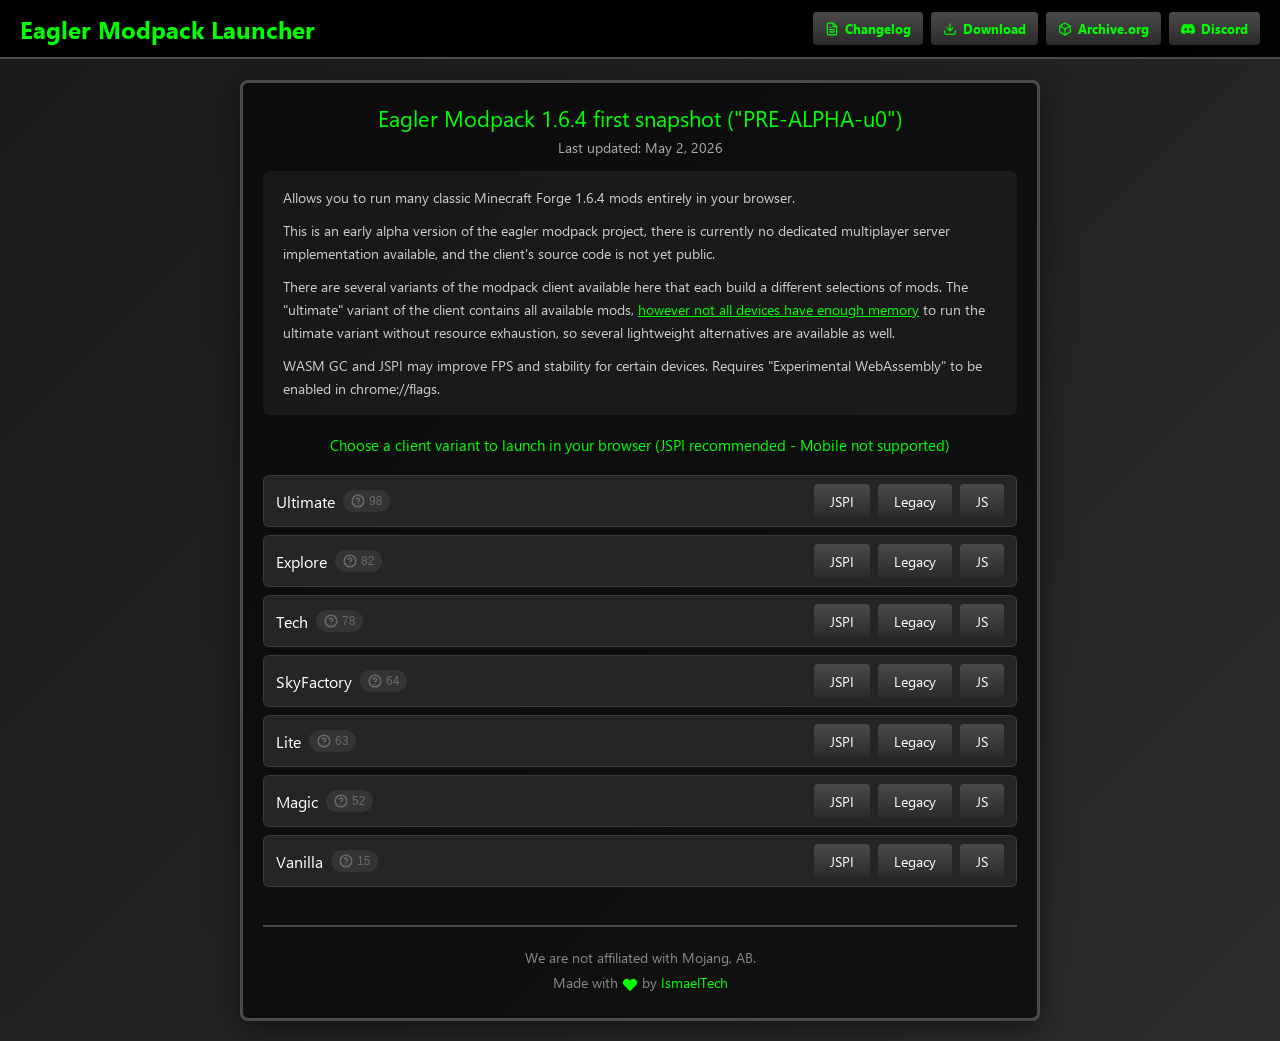
==== index.html @ 1597d07d "Open source release: refreshed UI copy, multi-gateway IPFS preloader, network-first SW, shared CSS v" ====
<!doctype html>
<html lang="en">
  <head>
    <meta charset="UTF-8" />
    <meta name="viewport" content="width=device-width, initial-scale=1.0" />
    <title>Eagler Modpack Launcher</title>
    <meta
      name="description"
      content="Play Minecraft Forge 1.6.4 modpacks in your browser with 40+ mods."
    />
    <meta
      name="keywords"
      content="eagler modpack, minecraft modpack browser, minecraft 1.6.4 mods, eaglercraft mods, forge 1.6.4 browser, buildcraft browser, industrialcraft browser, thaumcraft browser, tinkers construct browser, minecraft mods online, play minecraft mods free, browser minecraft modpack, eaglercraft modded, minecraft forge browser, modded minecraft no download, eaglercraft buildcraft, eaglercraft industrialcraft, eaglercraft thaumcraft, eaglercraft galacticraft, minecraft tekkit browser, ftb browser, feed the beast browser, modded eaglercraft, eagler mods, eaglercraft forge mods, play mods in browser, browser forge minecraft, wasm minecraft mods, eaglercraft wasm, minecraft modpack launcher, free modded minecraft, unblocked minecraft mods, school minecraft mods"
    />
    <meta name="author" content="IsmaelTech" />
    <meta name="robots" content="index, follow, noarchive" />
    <meta property="og:title" content="Eagler Modpack Launcher" />
    <meta property="og:locale" content="en-US" />
    <meta property="og:type" content="website" />
    <meta property="og:url" content="https://egmp.pages.dev/" />
    <meta
      property="og:image"
      content="https://egmp.pages.dev/img/preview.png"
    />
    <meta property="og:logo" content="https://egmp.pages.dev/data/logo.png" />
    <meta
      property="og:description"
      content="Play classic Minecraft Forge 1.6.4 modpacks in your browser with mods like BuildCraft, IndustrialCraft 2, Thaumcraft, Tinkers' Construct, and 40+ more."
    />
    <meta name="twitter:card" content="summary_large_image" />
    <meta name="twitter:title" content="Eagler Modpack Launcher" />
    <meta
      name="twitter:description"
      content="Play modded Minecraft 1.6.4 with 40+ Forge mods in your browser. No download required."
    />
    <meta
      name="twitter:image"
      content="https://egmp.pages.dev/img/preview.png"
    />
    <meta name="theme-color" content="#4ade80" />

    <!-- favicons -->
    <link rel="icon" type="image/png" href="/favicon-96x96.png" sizes="96x96" />
    <link rel="icon" type="image/svg+xml" href="/favicon.svg" />
    <link rel="shortcut icon" href="/favicon.ico" />
    <link rel="apple-touch-icon" sizes="180x180" href="/apple-touch-icon.png" />
    <meta name="apple-mobile-web-app-title" content="EgMp" />
    <link rel="manifest" href="/site.webmanifest" />

    <link rel="canonical" href="https://egmp.pages.dev/" />

    <link
      rel="preload"
      href="data/segoe-ui-normal.woff2"
      as="font"
      type="font/woff2"
      crossorigin
    />
    <link
      rel="preload"
      href="data/segoe-ui-bold.woff2"
      as="font"
      type="font/woff2"
      crossorigin
    />
    <link rel="stylesheet" href="data/style.css" />
    <link rel="stylesheet" href="data/layout.css" />
    <link rel="stylesheet" href="data/components.css" />
  </head>
  <body>
    <nav class="top-nav" aria-label="Main navigation">
      <button
        class="header-title header-home-link"
        onclick="window.location.hash = ''"
        aria-label="Go to homepage"
      >
        Eagler Modpack Launcher
      </button>
      <div class="top-nav-links">
        <a href="#/Y2hhbmdlbG9n" class="top-link">
          <svg
            xmlns="http://www.w3.org/2000/svg"
            width="16"
            height="16"
            viewBox="0 0 24 24"
            fill="none"
            stroke="currentColor"
            stroke-width="2"
            stroke-linecap="round"
            stroke-linejoin="round"
          >
            <path
              d="M14 2H6a2 2 0 0 0-2 2v16a2 2 0 0 0 2 2h12a2 2 0 0 0 2-2V8z"
            ></path>
            <polyline points="14 2 14 8 20 8"></polyline>
            <line x1="16" y1="13" x2="8" y2="13"></line>
            <line x1="16" y1="17" x2="8" y2="17"></line>
            <polyline points="10 9 9 9 8 9"></polyline>
          </svg>
          Changelog
        </a>
        <a href="#/ZG93bmxvYWRz" class="top-link">
          <svg
            xmlns="http://www.w3.org/2000/svg"
            width="16"
            height="16"
            viewBox="0 0 24 24"
            fill="none"
            stroke="currentColor"
            stroke-width="2"
            stroke-linecap="round"
            stroke-linejoin="round"
          >
            <path d="M21 15v4a2 2 0 0 1-2 2H5a2 2 0 0 1-2-2v-4"></path>
            <polyline points="7 10 12 15 17 10"></polyline>
            <line x1="12" y1="15" x2="12" y2="3"></line>
          </svg>
          Download
        </a>
        <a
          href="https://archive.org/details/eagler-modpack-1.6.4-first-snapshot"
          class="top-link"
          target="_blank"
          rel="noopener noreferrer"
        >
          <svg
            xmlns="http://www.w3.org/2000/svg"
            width="16"
            height="16"
            viewBox="0 0 24 24"
            fill="none"
            stroke="currentColor"
            stroke-width="2"
            stroke-linecap="round"
            stroke-linejoin="round"
          >
            <path
              d="M21 16V8a2 2 0 0 0-1-1.73l-7-4a2 2 0 0 0-2 0l-7 4A2 2 0 0 0 3 8v8a2 2 0 0 0 1 1.73l7 4a2 2 0 0 0 2 0l7-4A2 2 0 0 0 21 16z"
            ></path>
            <polyline points="3.27 6.96 12 12.01 20.73 6.96"></polyline>
            <line x1="12" y1="22.08" x2="12" y2="12"></line>
          </svg>
          Archive.org
        </a>
        <a
          href="https://discord.com/invite/gNgrNhrQYU"
          class="top-link"
          target="_blank"
          rel="noopener noreferrer"
        >
          <svg
            xmlns="http://www.w3.org/2000/svg"
            width="16"
            height="16"
            viewBox="0 0 24 24"
            fill="currentColor"
          >
            <path
              d="M20.317 4.37a19.791 19.791 0 0 0-4.885-1.515a.074.074 0 0 0-.079.037c-.21.375-.444.864-.608 1.25a18.27 18.27 0 0 0-5.487 0a12.64 12.64 0 0 0-.617-1.25a.077.077 0 0 0-.079-.037A19.736 19.736 0 0 0 3.677 4.37a.07.07 0 0 0-.032.027C.533 9.046-.32 13.58.099 18.057a.082.082 0 0 0 .031.057a19.9 19.9 0 0 0 5.993 3.03a.078.078 0 0 0 .084-.028a14.09 14.09 0 0 0 1.226-1.994a.076.076 0 0 0-.041-.106a13.107 13.107 0 0 1-1.872-.892a.077.077 0 0 1-.008-.128a10.2 10.2 0 0 0 .372-.292a.074.074 0 0 1 .077-.01c3.928 1.793 8.18 1.793 12.062 0a.074.074 0 0 1 .078.01c.12.098.246.198.373.292a.077.077 0 0 1-.006.127a12.299 12.299 0 0 1-1.873.892a.077.077 0 0 0-.041.107c.36.698.772 1.362 1.225 1.993a.076.076 0 0 0 .084.028a19.839 19.839 0 0 0 6.002-3.03a.077.077 0 0 0 .032-.054c.5-5.177-.838-9.674-3.549-13.66a.061.061 0 0 0-.031-.03zM8.02 15.33c-1.183 0-2.157-1.085-2.157-2.419c0-1.333.956-2.419 2.157-2.419c1.21 0 2.176 1.096 2.157 2.42c0 1.333-.956 2.418-2.157 2.418zm7.975 0c-1.183 0-2.157-1.085-2.157-2.419c0-1.333.955-2.419 2.157-2.419c1.21 0 2.176 1.096 2.157 2.42c0 1.333-.946 2.418-2.157 2.418z"
            />
          </svg>
          Discord
        </a>
      </div>
    </nav>

    <main class="container max-width-container">
      <header>
        <div class="version-info">
          <h1 class="main-title">
            Eagler Modpack 1.6.4 first snapshot ("PRE-ALPHA-u0")
          </h1>
          <p class="update-text">Last updated: May 2, 2026</p>
        </div>
        <div class="info-box">
          <p>
            Allows you to run many classic Minecraft Forge 1.6.4 mods entirely
            in your browser.
          </p>
          <p>
            This is an early alpha version of the eagler modpack project, there
            is currently no dedicated multiplayer server implementation
            available, and the client's source code is not yet public.
          </p>
          <p>
            There are several variants of the modpack client available here that
            each build a different selections of mods. The "ultimate" variant of
            the client contains all available mods,
            <span class="text-highlight"
              >however not all devices have enough memory</span
            >
            to run the ultimate variant without resource exhaustion, so several
            lightweight alternatives are available as well.
          </p>
          <p>
            WASM GC and JSPI may improve FPS and stability for certain devices.
            Requires "Experimental WebAssembly" to be enabled in chrome://flags.
          </p>
        </div>
        <p class="choose-text">
          Choose a client variant to launch in your browser (JSPI recommended -
          Mobile not supported)
        </p>
      </header>

      <div id="home-view">
        <div class="launcher-section">
          <div id="launcher-buttons" class="launcher-grid"></div>
        </div>
      </div>

      <footer>
        <p>We are not affiliated with Mojang, AB.</p>
        <p class="footer-credit">
          Made with
          <svg
            xmlns="http://www.w3.org/2000/svg"
            width="16"
            height="16"
            viewBox="0 0 24 24"
            fill="currentColor"
            class="footer-heart"
          >
            <path
              d="M20.84 4.61a5.5 5.5 0 0 0-7.78 0L12 5.67l-1.06-1.06a5.5 5.5 0 0 0-7.78 7.78l1.06 1.06L12 21.23l7.78-7.78 1.06-1.06a5.5 5.5 0 0 0 0-7.78z"
            ></path>
          </svg>
          by
          <a
            href="https://github.com/ismaeltechwastaken"
            target="_blank"
            rel="noopener noreferrer"
            >IsmaelTech</a
          >
        </p>
      </footer>
    </main>

    <div
      id="game-view"
      style="
        display: none;
        height: 100vh;
        width: 100vw;
        position: fixed;
        top: 0;
        left: 0;
        z-index: 9999;
        background: #000;
      "
    ></div>

    <div id="loading-overlay" style="display: none">
      <div class="loading-content">
        <div class="loading-spinner"></div>
        <p id="loading-text">Loading...</p>
        <div class="progress-bar-container" style="display: none">
          <div id="progress-bar"></div>
        </div>
        <p id="cache-status" class="cache-status"></p>
      </div>
    </div>

    <script src="data/script.js"></script>
    <script type="module">
      if ("serviceWorker" in navigator) {
        navigator.serviceWorker
          .register("/sw.js", { scope: "/" })
          .then((registration) => {
            console.log(
              "Service Worker registered successfully:",
              registration,
            );
            registration.update();
          })
          .catch((error) => {
            console.error("Service Worker registration failed:", error);
          });
        navigator.serviceWorker.addEventListener("controllerchange", () => {
          console.log("New Service Worker activated, refreshing...");
          window.location.reload();
        });
      }
    </script>
  </body>
</html>
---- data/style.css ----
:root {
  --color-bg-base: #1a1a1a;
  --color-bg-soft: #2d2d2d;
  --color-bg-card: rgba(0, 0, 0, 0.6);
  --color-bg-section: rgba(40, 40, 40, 0.9);
  --color-bg-input: rgba(255, 255, 255, 0.05);
  --color-bg-input-hover: rgba(255, 255, 255, 0.1);
  --color-bg-nav: rgba(0, 0, 0, 0.95);
  --color-bg-modal: rgba(0, 0, 0, 0.85);
  --color-bg-progress: var(--color-bg-base);

  --color-text: #ffffff;
  --color-text-soft: #cccccc;
  --color-text-muted: #aaaaaa;
  --color-text-dim: #888;

  --color-accent: #00ff00;
  --color-accent-hover: #4ade80;
  --color-accent-soft: rgba(74, 222, 128, 0.15);

  --color-error: #ff5555;
  --color-warning: #ffaa00;

  --color-border: #4a4a4a;
  --color-border-soft: rgba(255, 255, 255, 0.1);
  --color-border-strong: rgba(255, 255, 255, 0.2);

  --gradient-bg: linear-gradient(135deg, var(--color-bg-base) 0%, var(--color-bg-soft) 100%);
  --gradient-button: linear-gradient(180deg, #4a4a4a 0%, #2a2a2a 100%);
  --gradient-button-hover: linear-gradient(180deg, #5a5a5a 0%, #3a3a3a 100%);
  --gradient-progress: linear-gradient(90deg, var(--color-accent) 0%, var(--color-accent-hover) 100%);

  --radius: 6px;
  --radius-sm: 4px;
  --shadow-card: 0 8px 32px rgba(0, 0, 0, 0.5);
  --transition-fast: 0.2s ease;
}

* {
  margin: 0;
  padding: 0;
  box-sizing: border-box;
}

html {
  background-color: var(--color-bg-base);
}

@font-face {
  font-family: "Segoe UI";
  src: url("segoe-ui-normal.woff2") format("woff2");
  font-weight: normal;
  font-style: normal;
  font-display: swap;
}

@font-face {
  font-family: "Segoe UI";
  src: url("segoe-ui-bold.woff2") format("woff2");
  font-weight: bold;
  font-style: normal;
  font-display: swap;
}

@keyframes fadeIn {
  from {
    opacity: 0;
    transform: translateY(10px);
  }
  to {
    opacity: 1;
    transform: translateY(0);
  }
}

@keyframes fadeInSimple {
  from { opacity: 0; }
  to { opacity: 1; }
}

.fade-in {
  animation: fadeIn 0.3s ease-in forwards;
}

body {
  font-family: "Segoe UI", sans-serif;
  background: var(--gradient-bg);
  color: var(--color-text);
  min-height: 100vh;
  display: flex;
  flex-direction: column;
  justify-content: flex-start;
  align-items: center;
  padding: 20px;
  padding-top: 80px;
  animation: fadeInSimple 0.3s ease-in;
}

.container {
  animation: fadeIn 0.3s ease-in;
}

.modpack-section {
  animation: fadeIn 0.3s ease-in;
  animation-fill-mode: both;
}

.modpack-section:nth-child(1) { animation-delay: 0.05s; }
.modpack-section:nth-child(2) { animation-delay: 0.1s; }
.modpack-section:nth-child(3) { animation-delay: 0.15s; }
.modpack-section:nth-child(4) { animation-delay: 0.2s; }
.modpack-section:nth-child(5) { animation-delay: 0.25s; }
.modpack-section:nth-child(6) { animation-delay: 0.3s; }
.modpack-section:nth-child(7) { animation-delay: 0.35s; }

.no-scroll {
  overflow: hidden;
}

.header-title {
  color: var(--color-accent);
  font-size: 1.5em;
  font-weight: bold;
  margin: 0;
  letter-spacing: normal;
  background: none;
  border: none;
  font-family: inherit;
}

header h1 {
  font-size: 2.5em;
  color: var(--color-accent);
  letter-spacing: normal;
  margin-bottom: 15px;
}

.version-text {
  color: var(--color-accent);
  font-weight: bold;
  font-size: 1.3em;
  margin-bottom: 5px;
}

.update-text {
  color: var(--color-text-muted);
  font-size: 0.85em;
  text-align: center;
  margin-bottom: 15px;
}

.section-title {
  color: var(--color-accent);
  font-size: 1.8em;
  margin-bottom: 10px;
  text-align: center;
}

.section-description {
  color: var(--color-text-muted);
  font-size: 1em;
  text-align: center;
  margin-bottom: 20px;
}

.header-subtitle {
  color: var(--color-text-muted);
  font-size: 1.1em;
  margin-top: 10px;
}

.modpack-title {
  color: var(--color-text);
  font-weight: 600;
  font-size: 1.2rem;
  margin-top: 0;
  margin-bottom: 10px;
}

.footer-credit a {
  color: var(--color-accent);
  transition: color var(--transition-fast);
}

.footer-credit a:hover {
  color: var(--color-accent-hover);
}

.footer-heart {
  color: var(--color-accent);
}

.header-home-link {
  cursor: pointer;
  transition: color var(--transition-fast);
}

.header-home-link:hover {
  color: var(--color-accent-hover);
}

.main-title {
  color: var(--color-accent);
  font-size: 1.4em;
  font-weight: 500;
  margin: 0 0 5px 0;
  text-align: center;
}

.info-box {
  background: var(--color-bg-input);
  border-radius: var(--radius);
  padding: 15px 20px;
  margin: 15px 0;
  text-align: left;
}

.info-box p {
  color: var(--color-text-soft);
  font-size: 0.9em;
  line-height: 1.6;
  margin-bottom: 10px;
}

.info-box p:last-child {
  margin-bottom: 0;
}

.text-highlight {
  color: var(--color-accent);
  text-decoration: underline;
}

.choose-text {
  color: var(--color-accent);
  font-size: 0.95em;
  text-align: center;
  margin: 20px 0 10px 0;
}

.download-header {
  text-align: center;
  margin-bottom: 20px;
}

.wasm-info {
  color: var(--color-text-soft);
  font-size: 0.9em;
  line-height: 1.5;
  margin-top: 10px;
  text-align: left;
}
---- data/layout.css ----
.container {
  max-width: 800px;
  width: 100%;
  background: var(--color-bg-card);
  border: 3px solid var(--color-border);
  border-radius: 8px;
  padding: 25px 30px;
  box-shadow: var(--shadow-card);
  margin: 0 auto;
}

.max-width-container {
  max-width: 800px;
  margin: 0 auto;
  padding: 20px;
}

.top-nav {
  position: fixed;
  top: 0;
  left: 0;
  right: 0;
  background: var(--color-bg-nav);
  padding: 12px 20px;
  display: flex;
  justify-content: space-between;
  align-items: center;
  gap: 15px;
  z-index: 1000;
  border-bottom: 2px solid var(--color-border);
}

.top-nav-links {
  display: flex;
  gap: 8px;
  flex-wrap: wrap;
}

.modpack-list {
  display: flex;
  flex-direction: column;
  gap: 0;
}

.launcher-section {
  margin-bottom: 30px;
}

header {
  text-align: center;
  margin-bottom: 20px;
}

footer {
  margin-top: 30px;
  padding-top: 20px;
  border-top: 2px solid var(--color-border);
  text-align: center;
  font-size: 0.9em;
  color: var(--color-text-dim);
}

footer p {
  margin-bottom: 5px;
}

.footer-credit a {
  text-decoration: none;
}

.footer-heart {
  vertical-align: middle;
}

@media (max-width: 768px) {
  body {
    padding-top: 120px;
    padding-left: 10px;
    padding-right: 10px;
  }

  .top-nav {
    padding: 10px 15px;
    gap: 8px;
    flex-direction: column;
    align-items: center;
  }

  .header-title {
    font-size: 1.1em;
    text-align: center;
  }

  .top-nav-links {
    width: 100%;
    justify-content: center;
    flex-wrap: wrap;
    gap: 8px;
  }

  .top-link {
    padding: 5px 8px;
    font-size: 0.7em;
  }

  .container {
    padding: 15px;
    width: 100%;
    margin: 0 auto;
  }

  .max-width-container {
    padding: 10px;
  }

  header h1 {
    font-size: 1.5em;
  }

  .pre-alpha-text {
    font-size: 0.85em;
    text-align: center;
  }

  .launcher-grid {
    grid-template-columns: 1fr;
    gap: 12px;
  }

  .launcher-grid.two-columns {
    grid-template-columns: 1fr;
  }

  .download-grid {
    grid-template-columns: 1fr;
  }

  .launcher-button,
  .download-button {
    padding: 12px 14px;
  }

  .button-name {
    font-size: 1em;
  }

  .compact-btn-group {
    flex-direction: column;
    gap: 8px;
  }

  .modpack-card.compact {
    flex-direction: column;
    align-items: stretch;
    gap: 10px;
  }

  .modpack-section {
    flex-direction: column;
    align-items: flex-start;
    gap: 10px;
  }

  .modpack-buttons {
    width: 100%;
    flex-wrap: wrap;
  }

  .modpack-buttons .launcher-button,
  .modpack-buttons .download-button {
    padding: 10px 16px;
    flex: 1;
    min-width: 80px;
  }
}
---- data/components.css ----
.launcher-button,
.download-button {
  background: var(--gradient-button);
  border: none;
  border-radius: var(--radius-sm);
  text-align: center;
  cursor: pointer;
  transition: background var(--transition-fast), transform var(--transition-fast);
  text-decoration: none;
  color: var(--color-text);
  display: block;
  padding: 10px 20px;
  font-size: 0.9rem;
  font-weight: 500;
}

.launcher-button:hover,
.download-button:hover {
  background: var(--gradient-button-hover);
  transform: translateY(-2px);
}

.launcher-button:active,
.download-button:active {
  transform: translateY(0);
}

.top-link {
  display: flex;
  align-items: center;
  gap: 6px;
  padding: 8px 12px;
  background: var(--gradient-button);
  border-radius: var(--radius-sm);
  color: var(--color-accent);
  text-decoration: none;
  font-weight: bold;
  font-size: 0.8em;
  transition: background var(--transition-fast), transform var(--transition-fast);
  white-space: nowrap;
}

.top-link svg {
  width: 14px;
  height: 14px;
  flex-shrink: 0;
}

.top-link:hover {
  background: var(--gradient-button-hover);
  transform: translateY(-2px);
}

.modpack-section {
  display: flex;
  align-items: center;
  justify-content: space-between;
  padding: 8px 12px;
  background: var(--color-bg-section);
  border-radius: var(--radius);
  border: 1px solid var(--color-border-soft);
  margin-bottom: 8px;
}

.modpack-name {
  color: var(--color-text);
  font-size: 1rem;
  font-weight: 500;
  flex-shrink: 0;
}

.modpack-buttons {
  display: flex;
  gap: 8px;
}

.modpack-buttons .launcher-button,
.modpack-buttons .download-button {
  padding: 8px 16px;
  font-size: 0.85rem;
}

.changelog-container {
  text-align: center;
}

.page-title {
  color: var(--color-accent);
  font-size: 1.4em;
  font-weight: bold;
  margin: 0 0 5px 0;
  text-align: center;
}

.changelog-entry {
  background: rgba(0, 0, 0, 0.4);
  border-left: 4px solid var(--color-accent);
  border-radius: 0 var(--radius) var(--radius) 0;
  padding: 12px 16px;
  margin-bottom: 15px;
  text-align: left;
}

.changelog-version {
  color: var(--color-accent);
  font-size: 1em;
  margin: 0 0 6px 0;
  font-weight: bold;
}

.changelog-description {
  color: var(--color-text-muted);
  font-size: 0.9em;
  line-height: 1.5;
  margin: 0 0 4px 0;
}

.changelog-list {
  margin: 4px 0 6px 1.25rem;
  padding: 0;
  list-style: disc;
}

.changelog-list .changelog-description {
  display: list-item;
  margin-bottom: 2px;
}

.changelog-note {
  margin-top: 8px;
  opacity: 0.6;
}

.error-container {
  text-align: center;
  padding: 40px 20px;
}

.error-icon {
  width: 80px;
  height: 80px;
  margin-bottom: 20px;
  animation: fadeIn 0.5s ease-in;
}

.error-icon svg {
  width: 100%;
  height: 100%;
  stroke: currentColor;
}

.error-container .error-icon {
  color: var(--color-text-dim);
}

.error-title-green {
  color: var(--color-accent);
  font-size: 1.8em;
  margin-bottom: 12px;
  font-weight: bold;
}

.error-title-red {
  color: var(--color-error);
  font-size: 1.8em;
  margin-bottom: 12px;
  font-weight: bold;
}

.error-title-orange {
  color: var(--color-warning);
  font-size: 1.8em;
  margin-bottom: 12px;
  font-weight: bold;
}

.error-description {
  color: var(--color-text-muted);
  font-size: 1em;
  margin-bottom: 25px;
  max-width: 400px;
  margin-left: auto;
  margin-right: auto;
  line-height: 1.6;
}

.go-home-btn,
.retry-btn {
  display: inline-block !important;
  width: auto !important;
  padding: 12px 30px !important;
  margin: 5px 10px !important;
}

.retry-btn {
  background: linear-gradient(180deg, #3a3a3a 0%, #2a2a2a 100%) !important;
}

.error-message {
  background: rgba(255, 0, 0, 0.2);
  border: 2px solid var(--color-error);
  border-radius: var(--radius);
  padding: 20px;
  text-align: center;
  color: var(--color-error);
  margin-top: 20px;
}

.download-header {
  text-align: center;
  margin-bottom: 20px;
}

.download-header .info-box {
  text-align: left;
}

#loading-overlay {
  position: fixed;
  top: 0;
  left: 0;
  width: 100%;
  height: 100%;
  background: var(--gradient-bg);
  display: flex;
  justify-content: center;
  align-items: center;
  z-index: 10000;
  opacity: 1;
  transition: opacity 0.5s ease-out;
}

#loading-overlay.fade-out {
  opacity: 0;
  pointer-events: none;
}

.loading-content {
  text-align: center;
  min-width: 320px;
}

.loading-spinner {
  width: 50px;
  height: 50px;
  border: 4px solid rgba(0, 255, 0, 0.3);
  border-top: 4px solid var(--color-accent);
  border-radius: 50%;
  animation: spin 1s linear infinite;
  margin: 0 auto 20px;
}

@keyframes spin {
  0% { transform: rotate(0deg); }
  100% { transform: rotate(360deg); }
}

#loading-text {
  color: var(--color-accent);
  font-size: 1.2em;
  font-weight: bold;
  margin-bottom: 15px;
}

.progress-bar-container {
  border: 2px solid var(--color-accent);
  width: 300px;
  max-width: 90vw;
  height: 20px;
  padding: 2px;
  margin: 15px auto;
  background: var(--color-bg-progress);
  border-radius: var(--radius-sm);
}

#progress-bar {
  background: var(--gradient-progress);
  width: 0%;
  height: 100%;
  transition: width 0.2s ease;
  border-radius: 2px;
}

.cache-status {
  color: var(--color-text-dim);
  font-size: 0.85em;
  margin-top: 10px;
}

.modpack-title-row {
  display: flex;
  align-items: center;
  justify-content: center;
  gap: 8px;
}

.mod-info-btn {
  background: var(--color-bg-input-hover);
  border: none;
  border-radius: 12px;
  padding: 4px 8px;
  cursor: pointer;
  display: flex;
  align-items: center;
  justify-content: center;
  gap: 4px;
  transition: all var(--transition-fast);
  flex-shrink: 0;
  opacity: 0.7;
}

.mod-info-btn svg {
  width: 14px;
  height: 14px;
  stroke: var(--color-text-dim);
  fill: none;
  flex-shrink: 0;
}

.mod-info-btn .mod-count {
  color: var(--color-text-dim);
  font-size: 0.75rem;
  font-weight: 500;
}

.mod-info-btn:hover {
  background: var(--color-border-strong);
  opacity: 1;
}

.mod-info-btn:hover svg {
  stroke: var(--color-accent-hover);
}

.mod-info-btn:hover .mod-count {
  color: var(--color-accent-hover);
}

.mods-popup-overlay {
  position: fixed;
  top: 0;
  left: 0;
  width: 100%;
  height: 100%;
  background: var(--color-bg-modal);
  display: flex;
  justify-content: center;
  align-items: center;
  z-index: 10001;
  padding: 15px;
  animation: fadeIn 0.2s ease;
}

.mods-popup {
  background: var(--color-bg-base);
  border: 1px solid var(--color-border);
  border-radius: 12px;
  max-width: 500px;
  width: 100%;
  max-height: 85vh;
  overflow: hidden;
  animation: popIn 0.2s ease;
}

@keyframes popIn {
  from { transform: scale(0.9); opacity: 0; }
  to { transform: scale(1); opacity: 1; }
}

.mods-popup-header {
  display: flex;
  justify-content: space-between;
  align-items: center;
  padding: 15px 20px;
  border-bottom: 1px solid var(--color-border);
  background: #222;
}

.mods-popup-header h3 {
  margin: 0;
  color: var(--color-accent);
  font-size: 1.1em;
  font-weight: 600;
}

.mods-popup-close {
  background: transparent;
  border: none;
  color: var(--color-text-dim);
  font-size: 24px;
  cursor: pointer;
  padding: 0;
  width: 32px;
  height: 32px;
  display: flex;
  align-items: center;
  justify-content: center;
  border-radius: 50%;
  transition: all var(--transition-fast);
  line-height: 1;
}

.mods-popup-close:hover {
  background: var(--color-accent-soft);
  color: var(--color-accent-hover);
}

.mods-list {
  padding: 15px;
  max-height: calc(85vh - 70px);
  overflow-y: auto;
  display: grid;
  grid-template-columns: repeat(auto-fill, minmax(140px, 1fr));
  gap: 8px;
}

.mods-list::-webkit-scrollbar {
  width: 6px;
}

.mods-list::-webkit-scrollbar-track {
  background: rgba(0, 0, 0, 0.3);
  border-radius: 3px;
}

.mods-list::-webkit-scrollbar-thumb {
  background: #555;
  border-radius: 3px;
}

.mods-list::-webkit-scrollbar-thumb:hover {
  background: #666;
}

.mod-item {
  padding: 8px 10px;
  background: var(--color-bg-input);
  border: 1px solid var(--color-border-soft);
  border-radius: var(--radius);
  color: var(--color-text-soft);
  font-size: 0.85em;
  text-align: center;
  transition: all 0.15s ease;
  text-decoration: none;
  display: block;
}

a.mod-item:hover {
  background: var(--color-bg-input-hover);
  border-color: var(--color-border-strong);
  color: var(--color-text);
}

.mod-item-nolink {
  cursor: default;
}

.mods-load-more-container {
  padding: 12px 15px;
  text-align: center;
  border-top: 1px solid var(--color-border-soft);
}

.mods-load-more-btn {
  background: var(--color-bg-input-hover);
  border: 1px solid var(--color-border-strong);
  border-radius: var(--radius);
  color: var(--color-text-soft);
  padding: 10px 20px;
  font-size: 0.9em;
  cursor: pointer;
  transition: all 0.15s ease;
}

.mods-load-more-btn:hover {
  background: rgba(255, 255, 255, 0.15);
  border-color: rgba(255, 255, 255, 0.3);
  color: var(--color-text);
}

.game-refresh-btn {
  position: fixed;
  bottom: 16px;
  right: 16px;
  z-index: 10000;
  width: 44px;
  height: 44px;
  border-radius: 50%;
  border: 1px solid var(--color-border);
  background: var(--gradient-button);
  color: var(--color-accent);
  font-size: 22px;
  line-height: 1;
  cursor: pointer;
  opacity: 0.55;
  transition: opacity var(--transition-fast), background var(--transition-fast),
    transform var(--transition-fast);
  display: flex;
  align-items: center;
  justify-content: center;
  box-shadow: 0 4px 12px rgba(0, 0, 0, 0.4);
}

.game-refresh-btn:hover {
  opacity: 1;
  background: var(--gradient-button-hover);
  transform: rotate(45deg);
}

.game-refresh-btn:disabled {
  opacity: 0.3;
  cursor: not-allowed;
}

@media (max-width: 480px) {
  .mods-popup {
    max-height: 90vh;
    border-radius: 8px;
  }

  .mods-popup-header {
    padding: 12px 15px;
  }

  .mods-popup-header h3 {
    font-size: 1em;
  }

  .mods-list {
    padding: 12px;
    grid-template-columns: repeat(2, 1fr);
    gap: 6px;
    max-height: calc(90vh - 120px);
  }

  .mod-item {
    padding: 6px 8px;
    font-size: 0.8em;
  }

  .mods-load-more-container {
    padding: 10px 12px;
  }

  .mods-load-more-btn {
    padding: 8px 16px;
    font-size: 0.85em;
    width: 100%;
  }

  .mod-info-btn {
    background: var(--color-bg-input-hover);
    opacity: 0.7;
  }

  .mod-info-btn svg {
    stroke: var(--color-text-dim);
  }

  .mod-info-btn .mod-count {
    color: var(--color-text-dim);
  }

  .mod-info-btn:hover,
  .mod-info-btn:active {
    background: var(--color-border-strong);
    opacity: 1;
  }

  .mod-info-btn:hover svg,
  .mod-info-btn:active svg {
    stroke: var(--color-accent-hover);
  }

  .mod-info-btn:hover .mod-count,
  .mod-info-btn:active .mod-count {
    color: var(--color-accent-hover);
  }

  .mods-popup-close:hover,
  .mods-popup-close:active {
    background: var(--color-accent-soft);
    color: var(--color-accent-hover);
  }
}
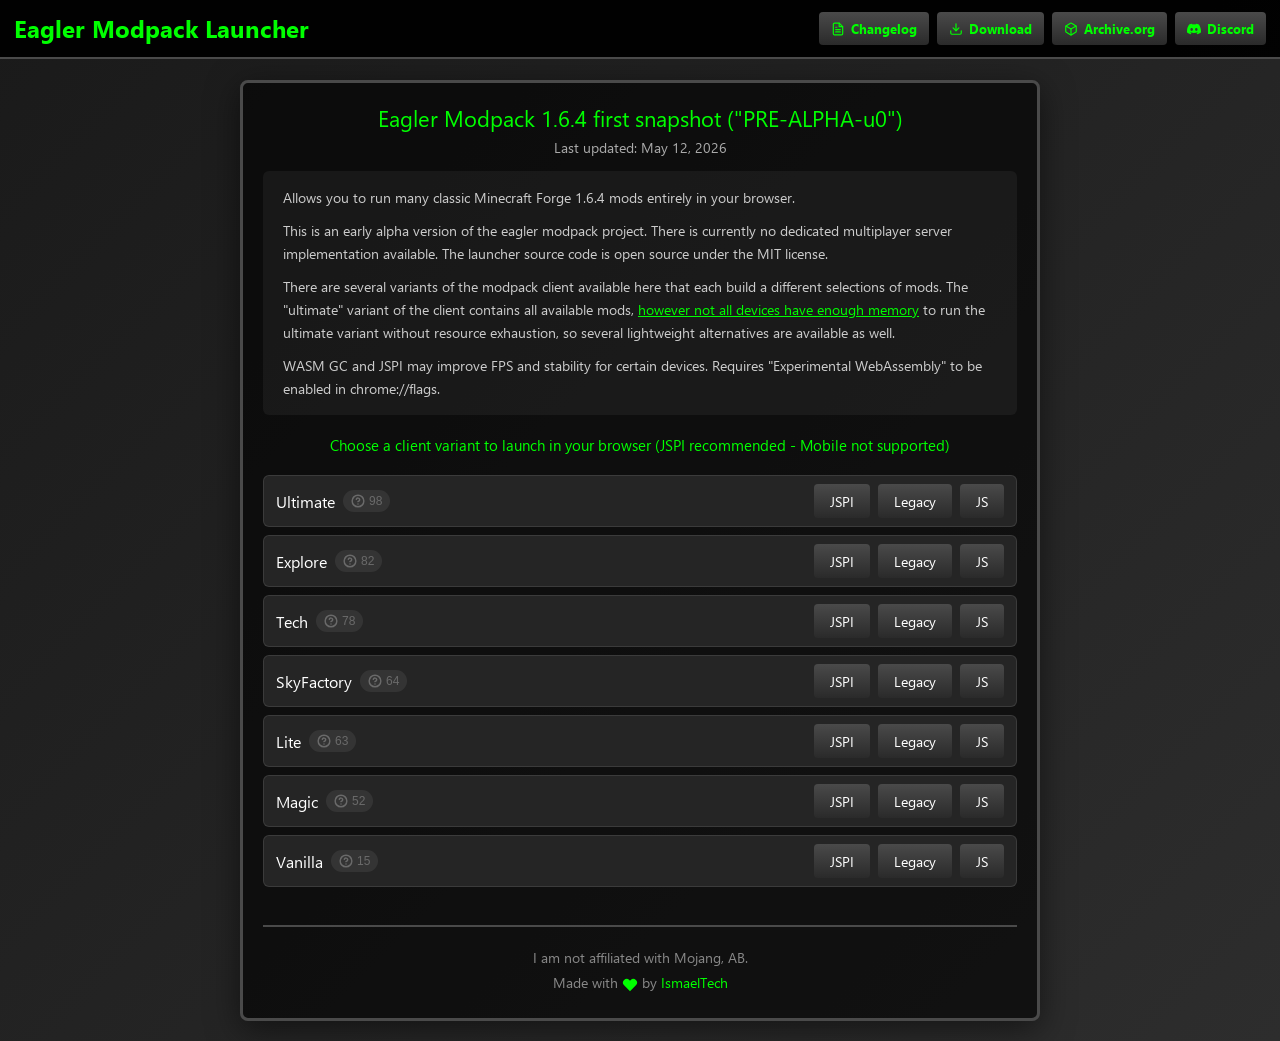
==== commit 03e74c68: "update dates and styles" ====
--- a/index.html
+++ b/index.html
@@ -1,4 +1,6 @@
-<!doctype html>
+<!-- well, good luck with that.. -->
+<!-- feel free to take inspiration just credit me :)-->
+<!DOCTYPE html>
 <html lang="en">
   <head>
     <meta charset="UTF-8" />
@@ -6,7 +8,7 @@
     <title>Eagler Modpack Launcher</title>
     <meta
       name="description"
-      content="Play Minecraft Forge 1.6.4 modpacks in your browser with 40+ mods."
+      content="Minecraft Forge 1.6.4 modpacks entirely in your browser."
     />
     <meta
       name="keywords"
@@ -39,7 +41,6 @@
     />
     <meta name="theme-color" content="#4ade80" />
 
-    <!-- favicons -->
     <link rel="icon" type="image/png" href="/favicon-96x96.png" sizes="96x96" />
     <link rel="icon" type="image/svg+xml" href="/favicon.svg" />
     <link rel="shortcut icon" href="/favicon.ico" />
@@ -70,9 +71,10 @@
   <body>
     <nav class="top-nav" aria-label="Main navigation">
       <button
+        type="button"
         class="header-title header-home-link"
         onclick="window.location.hash = ''"
-        aria-label="Go to homepage"
+        data-short-title="EGMP"
       >
         Eagler Modpack Launcher
       </button>
@@ -170,7 +172,7 @@
           <h1 class="main-title">
             Eagler Modpack 1.6.4 first snapshot ("PRE-ALPHA-u0")
           </h1>
-          <p class="update-text">Last updated: May 2, 2026</p>
+          <p class="update-text">Last updated: May 12, 2026</p>
         </div>
         <div class="info-box">
           <p>
@@ -178,9 +180,10 @@
             in your browser.
           </p>
           <p>
-            This is an early alpha version of the eagler modpack project, there
+            This is an early alpha version of the eagler modpack project. There
             is currently no dedicated multiplayer server implementation
-            available, and the client's source code is not yet public.
+            available. The launcher source code is open source under the MIT
+            license.
           </p>
           <p>
             There are several variants of the modpack client available here that
@@ -210,7 +213,7 @@
       </div>
 
       <footer>
-        <p>We are not affiliated with Mojang, AB.</p>
+        <p>I am not affiliated with Mojang, AB.</p>
         <p class="footer-credit">
           Made with
           <svg
--- a/data/style.css
+++ b/data/style.css
@@ -119,13 +119,19 @@
 
 .header-title {
   color: var(--color-accent);
-  font-size: 1.5em;
+  font-size: clamp(1.15rem, 2vw, 1.5em);
   font-weight: bold;
   margin: 0;
   letter-spacing: normal;
+  line-height: 1.15;
   background: none;
   border: none;
   font-family: inherit;
+  flex: 0 1 auto;
+  min-width: 0;
+  max-width: 100%;
+  text-align: left;
+  white-space: nowrap;
 }
 
 header h1 {
@@ -193,6 +199,7 @@
 .header-home-link {
   cursor: pointer;
   transition: color var(--transition-fast);
+  touch-action: manipulation;
 }
 
 .header-home-link:hover {
--- a/data/layout.css
+++ b/data/layout.css
@@ -21,11 +21,11 @@
   left: 0;
   right: 0;
   background: var(--color-bg-nav);
-  padding: 12px 20px;
+  padding: 12px 14px;
   display: flex;
   justify-content: space-between;
   align-items: center;
-  gap: 15px;
+  gap: 16px;
   z-index: 1000;
   border-bottom: 2px solid var(--color-border);
 }
@@ -34,6 +34,8 @@
   display: flex;
   gap: 8px;
   flex-wrap: wrap;
+  justify-content: flex-end;
+  align-items: center;
 }
 
 .modpack-list {
@@ -81,7 +83,7 @@
 
   .top-nav {
     padding: 10px 15px;
-    gap: 8px;
+    gap: 10px;
     flex-direction: column;
     align-items: center;
   }
@@ -173,3 +175,62 @@
     min-width: 80px;
   }
 }
+@media (max-width: 560px) {
+  body {
+    padding-top: 148px;
+    padding-left: 16px;
+    padding-right: 16px;
+  }
+
+  .top-nav {
+    padding: 8px 10px;
+    gap: 9px;
+  }
+
+  .top-nav-links {
+    display: grid;
+    grid-template-columns: repeat(2, minmax(0, 1fr));
+    width: min(100%, 360px);
+    gap: 6px;
+  }
+
+  .header-title.header-home-link {
+    font-size: 0;
+  }
+
+  .header-title.header-home-link::after {
+    content: attr(data-short-title);
+    font-size: 1.15rem;
+    line-height: 1.15;
+  }
+
+  .container {
+    max-width: 100%;
+    padding: 14px 12px;
+  }
+
+  .max-width-container {
+    max-width: 100%;
+    padding: 8px;
+  }
+
+  .main-title {
+    font-size: 1.2em;
+    line-height: 1.25;
+  }
+
+  .info-box {
+    padding: 14px;
+  }
+
+  .main-title,
+  .info-box,
+  .choose-text {
+    overflow-wrap: anywhere;
+  }
+
+  .top-link {
+    justify-content: center;
+    min-width: 0;
+  }
+}
--- a/data/components.css
+++ b/data/components.css
@@ -158,6 +158,10 @@
   font-size: 1.8em;
   margin-bottom: 12px;
   font-weight: bold;
+}
+
+.error-title-large {
+  font-size: clamp(3rem, 15vw, 6rem);
 }
 
 .error-title-red {
